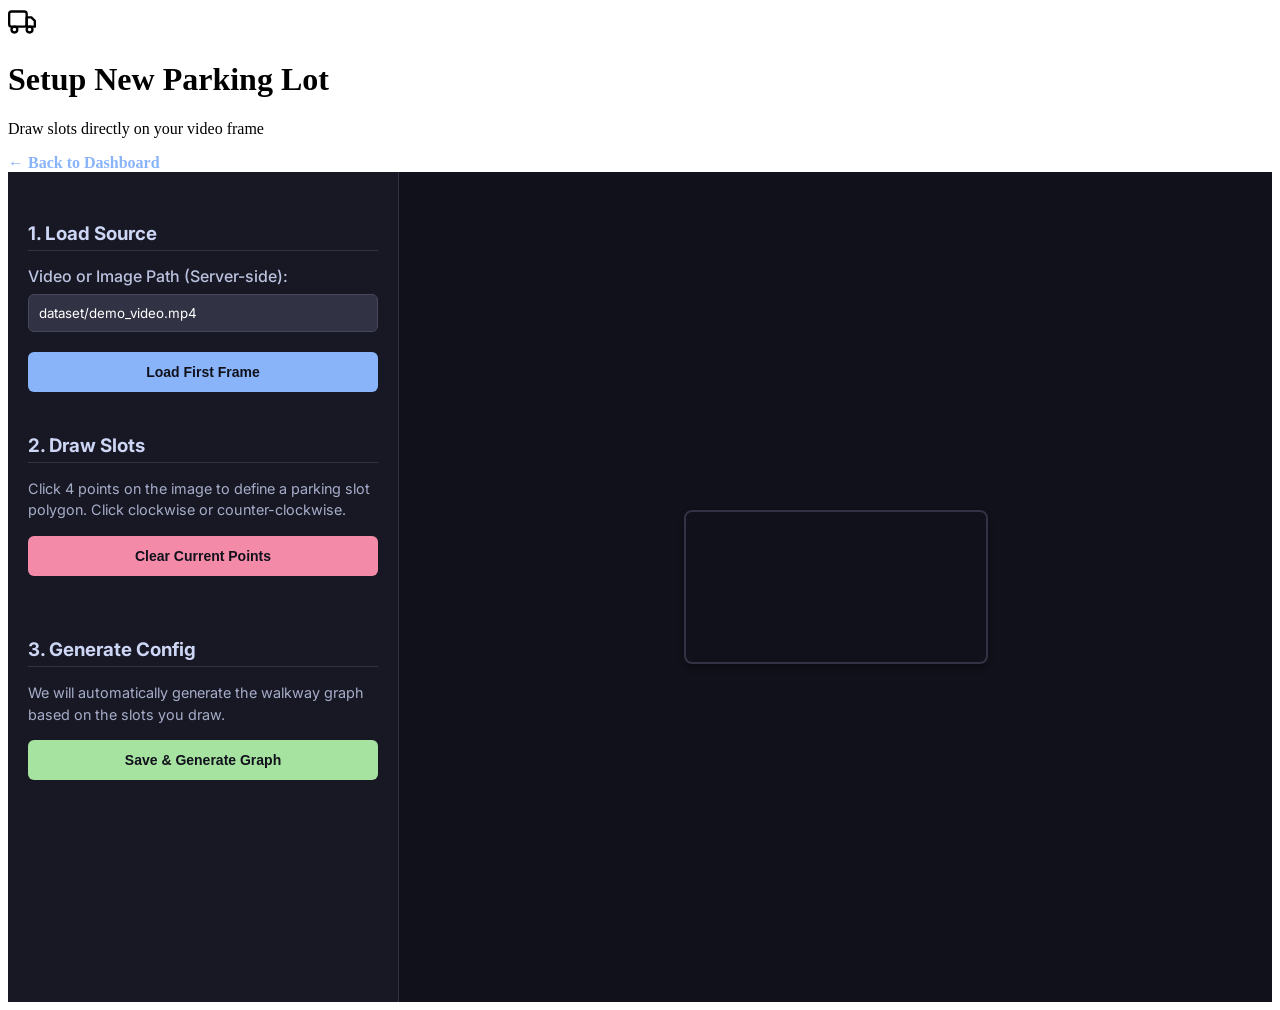
==== web/templates/annotate.html @ dab34770 "Initial commit" ====
<!DOCTYPE html>
<html lang="en">
<head>
    <meta charset="UTF-8">
    <meta name="viewport" content="width=device-width, initial-scale=1.0">
    <title>Setup Parking Lot - Smart Parking</title>
    <link href="https://fonts.googleapis.com/css2?family=Inter:wght@300;400;500;600;700&display=swap" rel="stylesheet">
    <link rel="stylesheet" href="/static/css/style.css">
    <style>
        .annotate-container { display: flex; height: calc(100vh - 70px); background: #1e1e2e; color: #cdd6f4; font-family: 'Inter', sans-serif;}
        .sidebar { width: 350px; padding: 20px; background: #181825; border-right: 1px solid #313244; overflow-y: auto; }
        .canvas-area { flex: 1; display: flex; align-items: center; justify-content: center; background: #11111b; overflow: hidden; position: relative; }
        canvas { border: 2px solid #313244; cursor: crosshair; box-shadow: 0 4px 6px rgba(0,0,0,0.3); border-radius: 8px;}
        .form-group { margin-bottom: 20px; }
        .form-group label { display: block; margin-bottom: 8px; font-weight: 500; color: #bac2de; }
        input[type="text"] { width: 100%; padding: 10px; box-sizing: border-box; background: #313244; border: 1px solid #45475a; color: white; border-radius: 6px; font-family: 'Inter', sans-serif;}
        input[type="text"]:focus { outline: none; border-color: #89b4fa; }
        .btn { width: 100%; padding: 12px; margin-bottom: 12px; cursor: pointer; border: none; border-radius: 6px; font-weight: 600; font-size: 14px; transition: all 0.2s; }
        .btn-primary { background: #89b4fa; color: #11111b; }
        .btn-primary:hover { background: #b4befe; }
        .btn-danger { background: #f38ba8; color: #11111b; }
        .btn-danger:hover { background: #f5e0dc; }
        .btn-success { background: #a6e3a1; color: #11111b; }
        .btn-success:hover { background: #94e2d5; }
        .slot-list { margin-top: 20px; max-height: 250px; overflow-y: auto; }
        .slot-item { display: flex; justify-content: space-between; align-items: center; background: #313244; padding: 10px 12px; margin-bottom: 8px; border-radius: 6px; font-weight: 500;}
        .slot-item button { width: auto; padding: 4px 10px; margin: 0; background: #f38ba8; color: #11111b; border-radius: 4px; font-size: 12px;}
        .slot-item button:hover { background: #eba0ac; }
        h3 { margin-top: 30px; margin-bottom: 15px; color: #cdd6f4; border-bottom: 1px solid #313244; padding-bottom: 5px;}
        .instruction { font-size: 0.9em; color: #a6adc8; margin-bottom: 15px; line-height: 1.5;}
    </style>
</head>
<body>
    <header class="header">
        <div class="header-left">
            <div class="logo-icon">
                <svg width="28" height="28" viewBox="0 0 24 24" fill="none" stroke="currentColor" stroke-width="2" stroke-linecap="round" stroke-linejoin="round">
                    <rect x="1" y="3" width="15" height="13" rx="2"/>
                    <polygon points="16 8 20 8 23 11 23 16 16 16 16 8"/>
                    <circle cx="5.5" cy="18.5" r="2.5"/>
                    <circle cx="18.5" cy="18.5" r="2.5"/>
                </svg>
            </div>
            <div>
                <h1>Setup New Parking Lot</h1>
                <p class="subtitle">Draw slots directly on your video frame</p>
            </div>
        </div>
        <div class="header-right">
            <a href="/" style="color: #89b4fa; text-decoration: none; font-weight: 600;">← Back to Dashboard</a>
        </div>
    </header>
    <div class="annotate-container">
        <div class="sidebar">
            <h3>1. Load Source</h3>
            <div class="form-group">
                <label>Video or Image Path (Server-side):</label>
                <input type="text" id="source-path" placeholder="/path/to/video.mp4" value="dataset/demo_video.mp4">
            </div>
            <button class="btn btn-primary" id="btn-load">Load First Frame</button>

            <h3>2. Draw Slots</h3>
            <p class="instruction">Click 4 points on the image to define a parking slot polygon. Click clockwise or counter-clockwise.</p>
            <button class="btn btn-danger" id="btn-clear-current">Clear Current Points</button>
            
            <div class="slot-list" id="slot-list">
                <!-- Slots will appear here -->
            </div>

            <h3>3. Generate Config</h3>
            <p class="instruction">We will automatically generate the walkway graph based on the slots you draw.</p>
            <button class="btn btn-success" id="btn-save">Save & Generate Graph</button>
            <p id="save-status" style="font-size: 0.9em; margin-top: 10px; color: #a6e3a1; text-align: center; font-weight: 500;"></p>
        </div>
        <div class="canvas-area">
            <canvas id="annotate-canvas"></canvas>
            <div id="loading-overlay" style="display:none; position:absolute; color:white; font-size:1.2rem; background:rgba(0,0,0,0.5); padding:20px; border-radius:8px;">Loading image...</div>
        </div>
    </div>
    <script src="/static/js/annotate.js"></script>
</body>
</html>
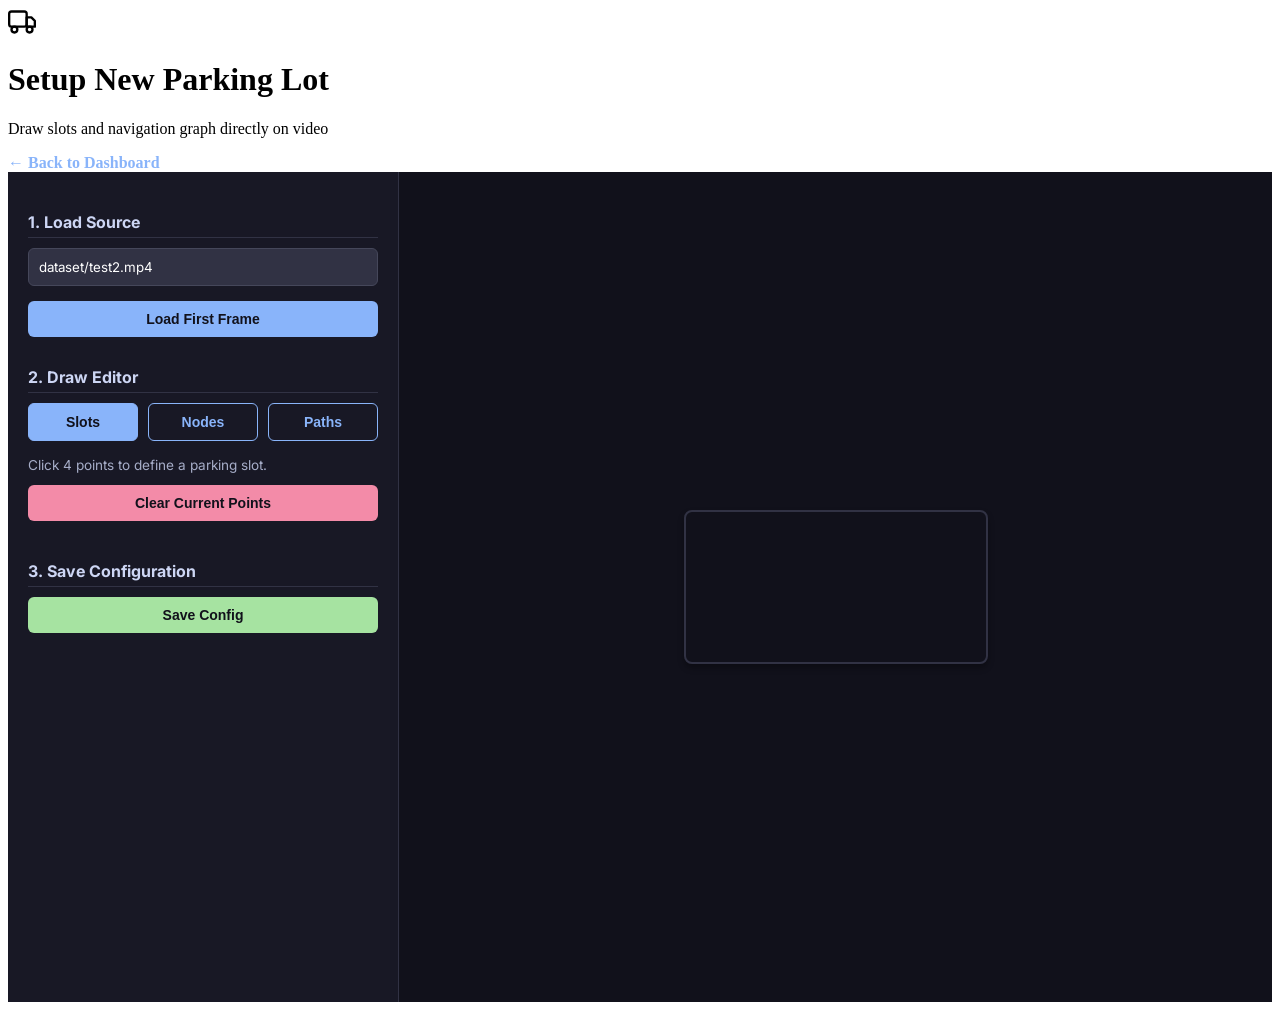
==== commit 824a2bf9: "Update project" ====
--- a/web/templates/annotate.html
+++ b/web/templates/annotate.html
@@ -11,23 +11,26 @@
         .sidebar { width: 350px; padding: 20px; background: #181825; border-right: 1px solid #313244; overflow-y: auto; }
         .canvas-area { flex: 1; display: flex; align-items: center; justify-content: center; background: #11111b; overflow: hidden; position: relative; }
         canvas { border: 2px solid #313244; cursor: crosshair; box-shadow: 0 4px 6px rgba(0,0,0,0.3); border-radius: 8px;}
-        .form-group { margin-bottom: 20px; }
+        .form-group { margin-bottom: 15px; }
         .form-group label { display: block; margin-bottom: 8px; font-weight: 500; color: #bac2de; }
         input[type="text"] { width: 100%; padding: 10px; box-sizing: border-box; background: #313244; border: 1px solid #45475a; color: white; border-radius: 6px; font-family: 'Inter', sans-serif;}
         input[type="text"]:focus { outline: none; border-color: #89b4fa; }
-        .btn { width: 100%; padding: 12px; margin-bottom: 12px; cursor: pointer; border: none; border-radius: 6px; font-weight: 600; font-size: 14px; transition: all 0.2s; }
+        .btn { width: 100%; padding: 10px; margin-bottom: 10px; cursor: pointer; border: none; border-radius: 6px; font-weight: 600; font-size: 14px; transition: all 0.2s; }
         .btn-primary { background: #89b4fa; color: #11111b; }
         .btn-primary:hover { background: #b4befe; }
         .btn-danger { background: #f38ba8; color: #11111b; }
         .btn-danger:hover { background: #f5e0dc; }
         .btn-success { background: #a6e3a1; color: #11111b; }
         .btn-success:hover { background: #94e2d5; }
-        .slot-list { margin-top: 20px; max-height: 250px; overflow-y: auto; }
-        .slot-item { display: flex; justify-content: space-between; align-items: center; background: #313244; padding: 10px 12px; margin-bottom: 8px; border-radius: 6px; font-weight: 500;}
-        .slot-item button { width: auto; padding: 4px 10px; margin: 0; background: #f38ba8; color: #11111b; border-radius: 4px; font-size: 12px;}
-        .slot-item button:hover { background: #eba0ac; }
-        h3 { margin-top: 30px; margin-bottom: 15px; color: #cdd6f4; border-bottom: 1px solid #313244; padding-bottom: 5px;}
-        .instruction { font-size: 0.9em; color: #a6adc8; margin-bottom: 15px; line-height: 1.5;}
+        .btn-outline { background: transparent; color: #89b4fa; border: 1px solid #89b4fa; }
+        .btn-outline.active { background: #89b4fa; color: #11111b; }
+        .list-container { margin-top: 10px; max-height: 150px; overflow-y: auto; }
+        .list-item { display: flex; justify-content: space-between; align-items: center; background: #313244; padding: 8px 12px; margin-bottom: 6px; border-radius: 6px; font-weight: 500; font-size: 13px;}
+        .list-item button { width: auto; padding: 4px 8px; margin: 0; background: #f38ba8; color: #11111b; border-radius: 4px; font-size: 12px;}
+        h3 { margin-top: 20px; margin-bottom: 10px; color: #cdd6f4; border-bottom: 1px solid #313244; padding-bottom: 5px; font-size: 16px;}
+        .instruction { font-size: 0.85em; color: #a6adc8; margin-bottom: 10px; line-height: 1.4;}
+        .mode-selector { display: flex; gap: 10px; margin-bottom: 15px; }
+        .mode-selector .btn { margin-bottom: 0; }
     </style>
 </head>
 <body>
@@ -43,7 +46,7 @@
             </div>
             <div>
                 <h1>Setup New Parking Lot</h1>
-                <p class="subtitle">Draw slots directly on your video frame</p>
+                <p class="subtitle">Draw slots and navigation graph directly on video</p>
             </div>
         </div>
         <div class="header-right">
@@ -54,22 +57,37 @@
         <div class="sidebar">
             <h3>1. Load Source</h3>
             <div class="form-group">
-                <label>Video or Image Path (Server-side):</label>
-                <input type="text" id="source-path" placeholder="/path/to/video.mp4" value="dataset/demo_video.mp4">
+                <input type="text" id="source-path" placeholder="/path/to/video.mp4" value="dataset/test2.mp4">
             </div>
             <button class="btn btn-primary" id="btn-load">Load First Frame</button>
 
-            <h3>2. Draw Slots</h3>
-            <p class="instruction">Click 4 points on the image to define a parking slot polygon. Click clockwise or counter-clockwise.</p>
-            <button class="btn btn-danger" id="btn-clear-current">Clear Current Points</button>
+            <h3>2. Draw Editor</h3>
+            <div class="mode-selector">
+                <button class="btn btn-outline active" id="mode-slot">Slots</button>
+                <button class="btn btn-outline" id="mode-node">Nodes</button>
+                <button class="btn btn-outline" id="mode-edge">Paths</button>
+            </div>
+            <p class="instruction" id="mode-instruction">Click 4 points to define a parking slot.</p>
             
-            <div class="slot-list" id="slot-list">
-                <!-- Slots will appear here -->
+            <div id="controls-slot">
+                <button class="btn btn-danger" id="btn-clear-current">Clear Current Points</button>
+                <div class="list-container" id="slot-list"></div>
+            </div>
+            
+            <div id="controls-node" style="display: none;">
+                <select id="node-type" style="width: 100%; padding: 8px; margin-bottom: 10px; border-radius: 6px; background: #313244; color: white;">
+                    <option value="entrance">Entrance</option>
+                    <option value="waypoint">Waypoint</option>
+                </select>
+                <div class="list-container" id="node-list"></div>
             </div>
 
-            <h3>3. Generate Config</h3>
-            <p class="instruction">We will automatically generate the walkway graph based on the slots you draw.</p>
-            <button class="btn btn-success" id="btn-save">Save & Generate Graph</button>
+            <div id="controls-edge" style="display: none;">
+                <div class="list-container" id="edge-list"></div>
+            </div>
+
+            <h3>3. Save Configuration</h3>
+            <button class="btn btn-success" id="btn-save">Save Config</button>
             <p id="save-status" style="font-size: 0.9em; margin-top: 10px; color: #a6e3a1; text-align: center; font-weight: 500;"></p>
         </div>
         <div class="canvas-area">
